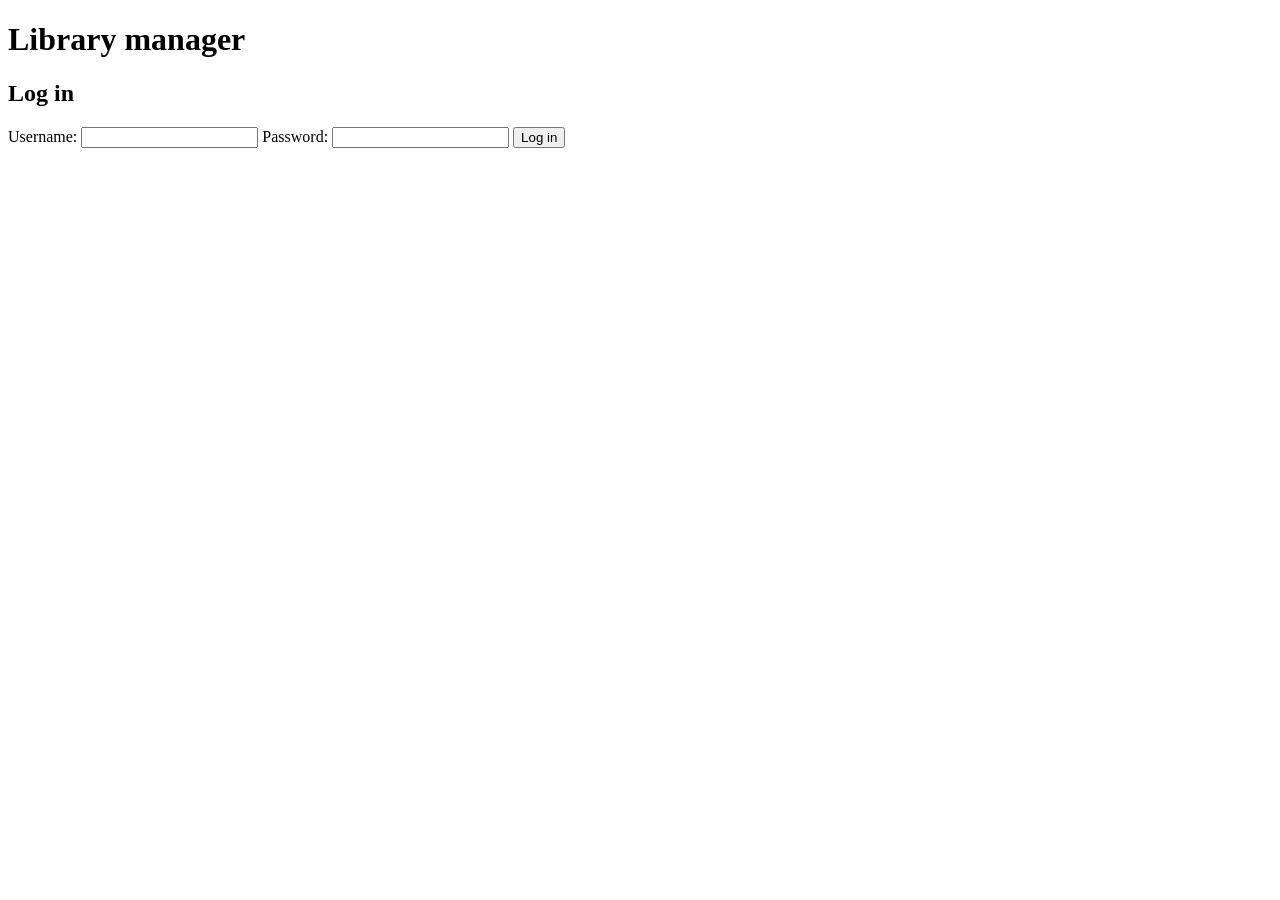
==== frontend/login.html @ 2332b49b "Finalized user authentication and access setup" ====
<!DOCTYPE html>
<html lang="en">
<head>
    <meta charset="UTF-8">
    <meta name="viewport" content="width=device-width, initial-scale=1.0">
    <title>Log in</title>
</head>
<body>
    <main>
        <div class="container">
            <h1>Library manager</h1>
            <h2>Log in</h2>
            <form id="loginForm">
                <label for="username">Username:</label>
                <input id="username", type="text" name="name" required>

                <label for="password">Password:</label>
                <input id="password", type="password" name="password" required>

                <button id="submitBtn" type="submit">Log in</button>
                <p id="message"></p>
            </form>
        </div>
    </main>
    
    <script src="script.js"></script>
</body>
</html>
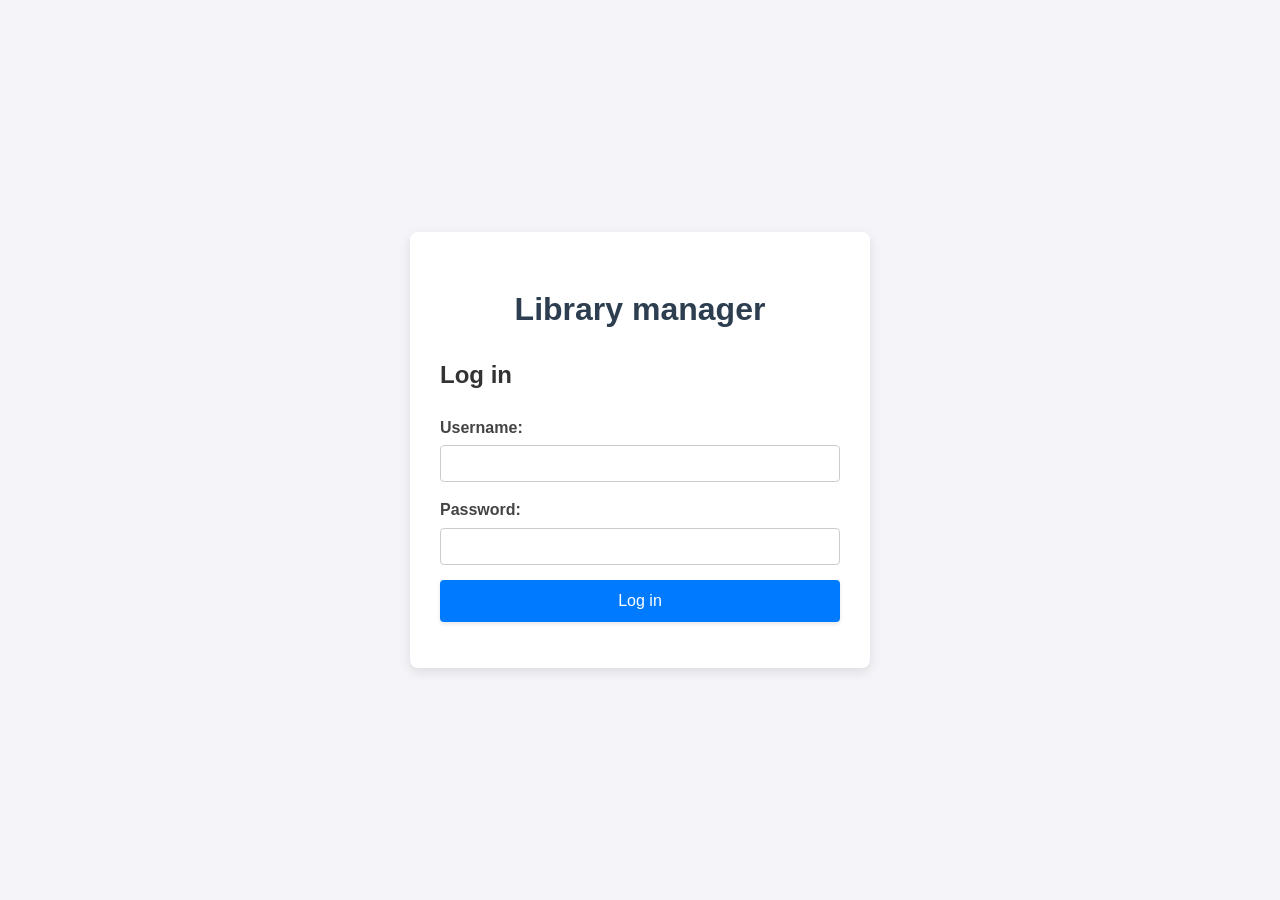
==== commit 92f2f344: "Authorization finished. Added basic styling" ====
--- a/frontend/login.html
+++ b/frontend/login.html
@@ -3,6 +3,7 @@
 <head>
     <meta charset="UTF-8">
     <meta name="viewport" content="width=device-width, initial-scale=1.0">
+    <link rel="stylesheet" href="style.css">
     <title>Log in</title>
 </head>
 <body>
@@ -23,6 +24,6 @@
         </div>
     </main>
     
-    <script src="script.js"></script>
+    <script src="login.js"></script>
 </body>
 </html>
--- a/frontend/style.css
+++ b/frontend/style.css
@@ -0,0 +1,103 @@
+body {
+    font-family: Arial, sans-serif; 
+    background-color: #f4f4f9; 
+    color: #333; 
+    display: flex;
+    justify-content: center;
+    align-items: center; 
+    min-height: 100vh;
+    margin: 0;
+    line-height: 1.6;
+}
+
+.container {
+    width: 100%;
+    max-width: 400px;
+    padding: 30px;
+    background-color: white;
+    border-radius: 8px;
+    box-shadow: 0 4px 12px rgba(0, 0, 0, 0.1); 
+}
+
+h1 {
+    text-align: center;
+    color: #2c3e50;
+}
+a {
+    color: #007bff;
+    text-decoration: none;
+}
+a:hover {
+    text-decoration: underline;
+}
+
+label {
+    display: block;
+    margin-bottom: 5px;
+    font-weight: bold;
+    color: #444;
+}
+
+input[type="text"], 
+input[type="password"] {
+    width: 100%;
+    padding: 10px;
+    margin-bottom: 15px;
+    border: 1px solid #ccc;
+    border-radius: 4px;
+    box-sizing: border-box;
+}
+
+button[type="submit"] {
+    width: 100%;
+    padding: 12px;
+    background-color: #007bff;
+    color: white;
+    border: none;
+    border-radius: 4px;
+    cursor: pointer;
+    font-size: 16px;
+    transition: background-color 0.3s ease;
+}
+
+button[type="submit"]:hover {
+    background-color: #0056b3;
+}
+#messageElement{
+    color: red;
+}
+
+main {
+    display: flex;
+    flex-direction: column; 
+    align-items: center;   
+    gap: 25px;             
+    width: 100%;
+}
+
+main button {
+    padding: 0;
+    width: 280px;
+    background-color: #007bff; 
+    border: none;
+    border-radius: 6px;
+    overflow: hidden;
+    cursor: pointer;
+    box-shadow: 0 2px 4px rgba(0, 0, 0, 0.1); 
+    transition: background-color 0.3s ease;
+}
+
+main button a {
+    display: block;
+    padding: 15px 25px;
+    color: white;
+    text-decoration: none;
+    font-size: 1.1em;
+    font-weight: bold;
+    text-align: center;
+}
+
+main button:hover {
+    background-color: #0056b3; 
+    box-shadow: 0 4px 8px rgba(0, 0, 0, 0.2); 
+}
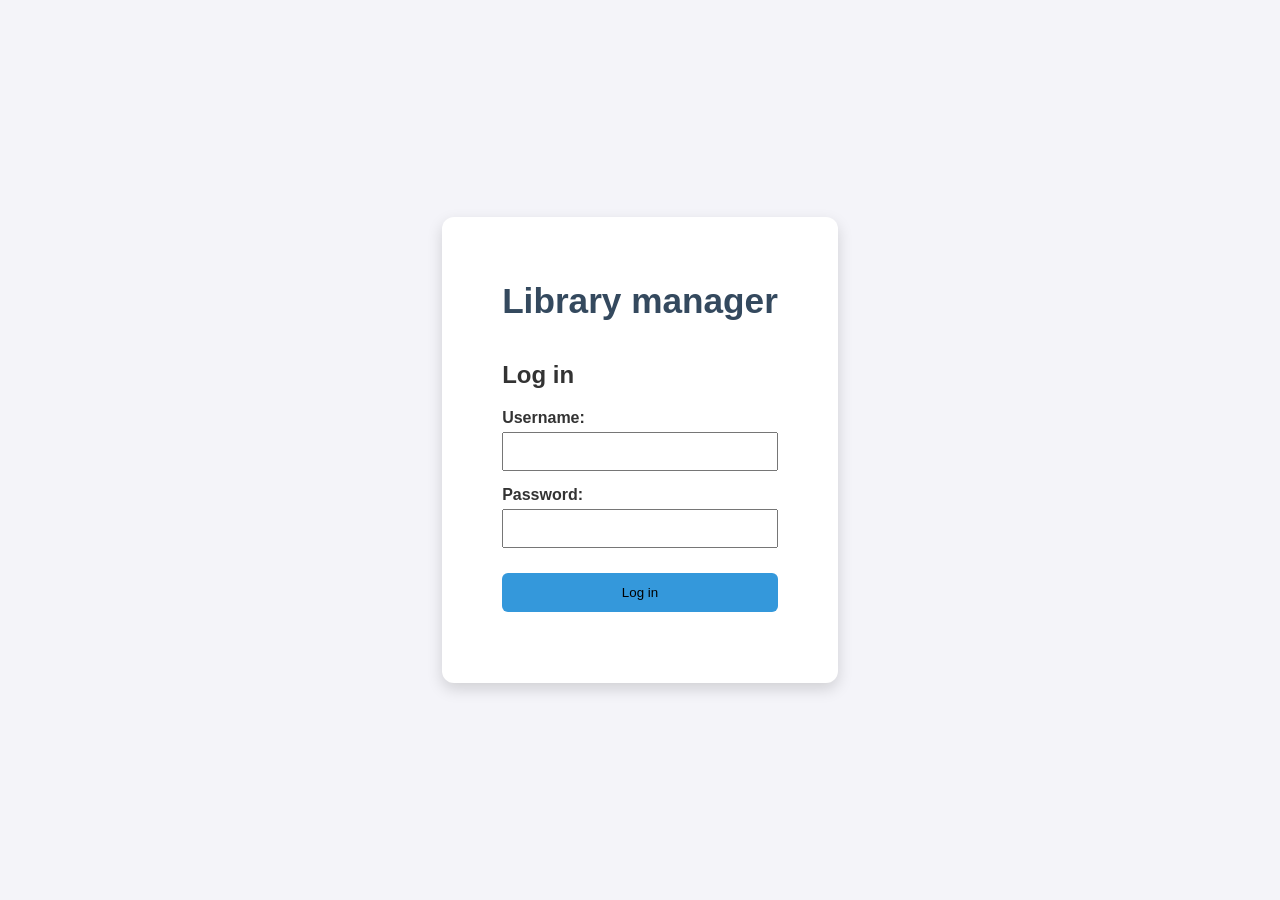
==== commit 4bdc2e59: "Finalized main application dashboard, CRUD, and styling" ====
--- a/frontend/login.html
+++ b/frontend/login.html
@@ -3,7 +3,7 @@
 <head>
     <meta charset="UTF-8">
     <meta name="viewport" content="width=device-width, initial-scale=1.0">
-    <link rel="stylesheet" href="style.css">
+    <link rel="stylesheet" href="auth.css">
     <title>Log in</title>
 </head>
 <body>
@@ -24,6 +24,7 @@
         </div>
     </main>
     
+    <script src="api.js"></script>
     <script src="login.js"></script>
 </body>
 </html>
--- a/frontend/auth.css
+++ b/frontend/auth.css
@@ -0,0 +1,97 @@
+body {
+    /* Ця секція вже повинна мати Flexbox для центрування */
+    display: flex;
+    justify-content: center; /* Центрування по горизонталі */
+    align-items: center;     /* Центрування по вертикалі */
+    min-height: 100vh;
+    margin: 0;
+    font-family: 'Segoe UI', Tahoma, Geneva, Verdana, sans-serif;
+    background-color: #f4f4f9; 
+    color: #333; 
+}
+
+main {
+    display: flex;
+    flex-direction: column; /* Елементи один над одним */
+    align-items: center;    /* Центрування по горизонталі */
+    padding: 40px 60px;
+    background-color: white;
+    border-radius: 12px;
+    box-shadow: 0 6px 15px rgba(0, 0, 0, 0.15); /* Більш виразна тінь */
+}
+
+/* Заголовок на вітальній сторінці */
+main h1 {
+    color: #34495e;
+    margin-bottom: 40px;
+    font-size: 2.2em;
+}
+
+/* Стилі для самих елементів BUTTON */
+main button {
+    /* Робимо кнопку помітною та задаємо розмір */
+    padding: 0;
+    width: 250px;
+    background-color: #3498db; /* Основний колір */
+    border: none;
+    border-radius: 6px;
+    margin-bottom: 15px; /* Відступ між кнопками */
+    cursor: pointer;
+    transition: background-color 0.3s ease, transform 0.2s;
+}
+
+/* Стилі для посилання a всередині BUTTON */
+main button a {
+    /* Робимо посилання блочним, щоб покрити всю кнопку */
+    display: block;
+    padding: 15px 25px;
+    color: white; 
+    text-decoration: none; /* Прибираємо підкреслення */
+    font-size: 1.1em;
+    font-weight: bold;
+    text-align: center;
+}
+
+/* Ефект при наведенні */
+main button:hover {
+    background-color: #2980b9; 
+    transform: translateY(-2px); /* Легкий підйом */
+    box-shadow: 0 4px 10px rgba(0, 0, 0, 0.1);
+}
+
+/* 1. ВИПРАВЛЕННЯ: ЗАГАЛЬНИЙ ПОТІК ФОРМИ */
+/* Ми скасовуємо будь-який Flex/Grid, щоб елементи йшли один за одним (block flow) */
+.container form {
+    /* Робимо так, щоб елементи stack-увалися (ставали один під одним) */
+    display: block; 
+}
+
+/* 2. ВИПРАВЛЕННЯ: ШИРИНА ПОЛІВ ТА КНОПКИ */
+/* Робимо поля та кнопку повною шириною контейнера */
+.container input[type="text"], 
+.container input[type="password"],
+.container button[type="submit"] {
+    width: 100%; /* Займають усю доступну ширину */
+    
+    /* Важливо: Це гарантує, що padding не збільшує загальну ширину */
+    box-sizing: border-box; 
+    
+    margin-bottom: 15px; /* Додаємо простір між полями */
+    padding: 10px; /* Поля більшого розміру */
+}
+
+/* 3. ВИПРАВЛЕННЯ: КНОПКА */
+/* Якщо кнопка в стилях була об'єднана з полем, роз'єднуємо їх */
+.container button[type="submit"] {
+    width: 100%;
+    margin-top: 10px; /* Додаємо відступ від поля пароля */
+    padding: 12px;
+}
+
+/* 4. ВИПРАВЛЕННЯ: ЗАГОЛОВКИ (LABELS) */
+/* Заголовки мають бути block-елементами, щоб поле починалося з нового рядка */
+.container label {
+    display: block; 
+    margin-bottom: 5px;
+    font-weight: bold;
+}
